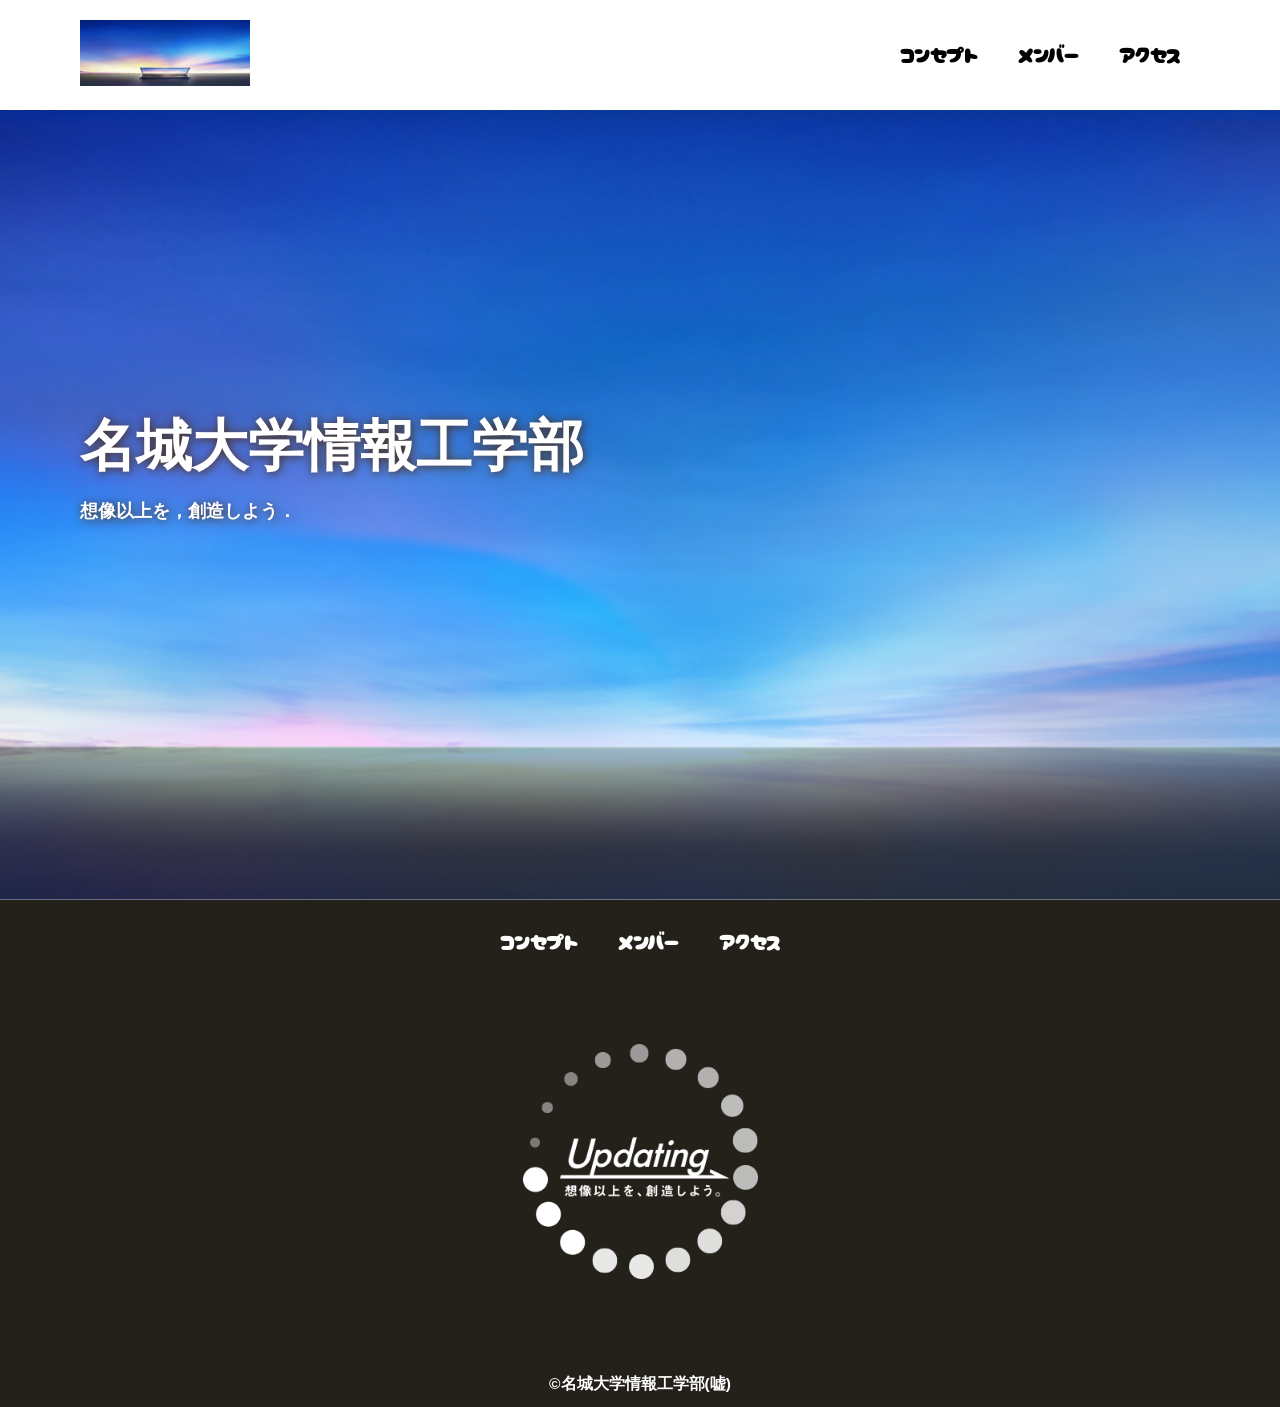
==== index.html @ 7d3209cb "Add completed lecture 08 website" ====
<!DOCTYPE html>
<html>
    <head>
        <meta charset="UTF-8">
        <title>名城大学情報工学部非公式Webサイト</title>
        <meta name="description" content="名城大学情報工学部非公式Webサイト">
        <meta name="viewport" content="width=device-width">
        <script src="js/toggle-menu.js"></script>
        <link href="css/index.css" rel="stylesheet">
        <link rel="preconnect" href="https://fonts.googleapis.com">
        <link rel="preconnect" href="https://fonts.gstatic.com" crossorigin>
        <link href="https://fonts.googleapis.com/css2?family=Cherry+Bomb+One&display=swap" rel="stylesheet">    
    </head>
    <body>
        <header class="header">
            <div class="header-inner">
                <a class="header-logo" href="index.html">
                    <img src="images/common/logo.png" alt="ロゴ">
                </a>
                <button class="toggle-menu-button"></button>
                <div class="header-site-menu">
                    <nav class="site-menu">
                        <ul>
                            <li><a href="concept.html">コンセプト</a></li>
                            <li><a href="members.html">メンバー</a></li>
                            <li><a href="access.html">アクセス</a></li>
                        </ul>
                    </nav>
                </div>
            </div>
        </header>
        <main class="main">
            <div class="first-view">
                <div class="first-view-text">
                    <h1>名城大学情報工学部</h1>
                    <p>想像以上を，創造しよう．</p>
                </div>
            </div>
        </main>
        <footer class="footer">
            <nav class="site-menu">
                <ul>
                    <li><a href="concept.html">コンセプト</a></li>
                    <li><a href="members.html">メンバー</a></li>
                    <li><a href="access.html">アクセス</a></li>
                </ul>
            </nav>
            <a class="footer-logo" href="index.html">
                <img src="images/common/logo_footer.png" alt="ロゴ">
            </a>
            <p class="copyright"><small>&copy;名城大学情報工学部(嘘)</small></p>
        </footer>
    </body>
</html>
---- css/index.css ----
@charset "utf-8";

.first-view {
    height: calc(100vh - 110px);
    background-image: url(../images/index/bg_main.jpg);
    background-repeat: no-repeat;
    background-position: center center;
    background-size: cover;
    display: flex;
    align-items: center;
}

.first-view-text {
    width: 100%;
    max-width: 1200px;
    margin-left: auto;
    margin-right: auto;
    padding-left: 40px;
    padding-bottom: 80px;
    color: #ffffff;
    font-weight: bold;
    text-shadow: 1px 1px 10px #4b2c14;
}

.first-view-text h1 {
    font-family: 'Montserrat', sans-serif;
    font-size: 56px;
    line-height: 72px;
}

.first-view-text p {
    font-size: 18px;
    margin-top: 20px;
}

.lead {
    max-width: 1200px;
    margin: 60px auto;
}

*,
::before,
::after {
    padding: 0;
    margin: 0;
    box-sizing: border-box;
}

ul, ol {
    list-style: none;
}

a {
    color: inherit;
    text-decoration: none;
}

body {
    font-family: sans-serif;
    font-size: 16pt;
    color: #000000;
    line-height: 1;
    background-color: #ffffff;
}

img {
    max-width: 100%;
}

.header-inner {
    max-width: 1200px;
    height: 110px;
    margin-left: auto;
    margin-right: auto;
    padding-left: 40px;
    padding-right: 40px;
    display: flex;
    justify-content: space-between;
    align-items: center;
}

.toggle-menu-button {
    display: none;
}

.header-logo {
    display: block;
    width: 170px;
}

.site-menu ul {
    display: flex;
}

.site-menu ul li {
    margin-left: 20px;
    margin-right: 20px;
}

.site-menu ul li a {
    font-family: 'Cherry Bomb One', cursive;
}

@media (max-width: 800px) {
    .site-menu ul {
        display: block;
        text-align: center;
    }

    .site-menu li {
        margin-top: 20px;
    }

    .header {
        position: fixed;
        top: 0;
        left: 0;
        right: 0;
        background-color: #ffffff;
        height: 50px;
        z-index: 10;
        box-shadow: 0 3px 6px rgba(0, 0, 0, 0.1);
    }

    .header-inner {
        padding-left: 20px;
        padding-right: 20px;
        height: 100%;
    }

    .header-logo {
        width: 100px;
    }

    .main {
        padding-top: 50px;
    }

    .footer-logo {
        margin-top: 60px;
    }

    .copyright {
        margin-top: 50px;
    }
}

.footer {
    color: #ffffff;
    background-color: #24211b;
    padding-top: 30px;
    padding-bottom: 15px;
    display: flex;
    flex-direction: column;
    align-items: center;
}

.footer-logo {
    display: block;
    width: 235px;
    margin-top: 90px;
}

.copyright {
    font-size: 14pt;
    font-weight: bold;
    margin-top: 90px;
}
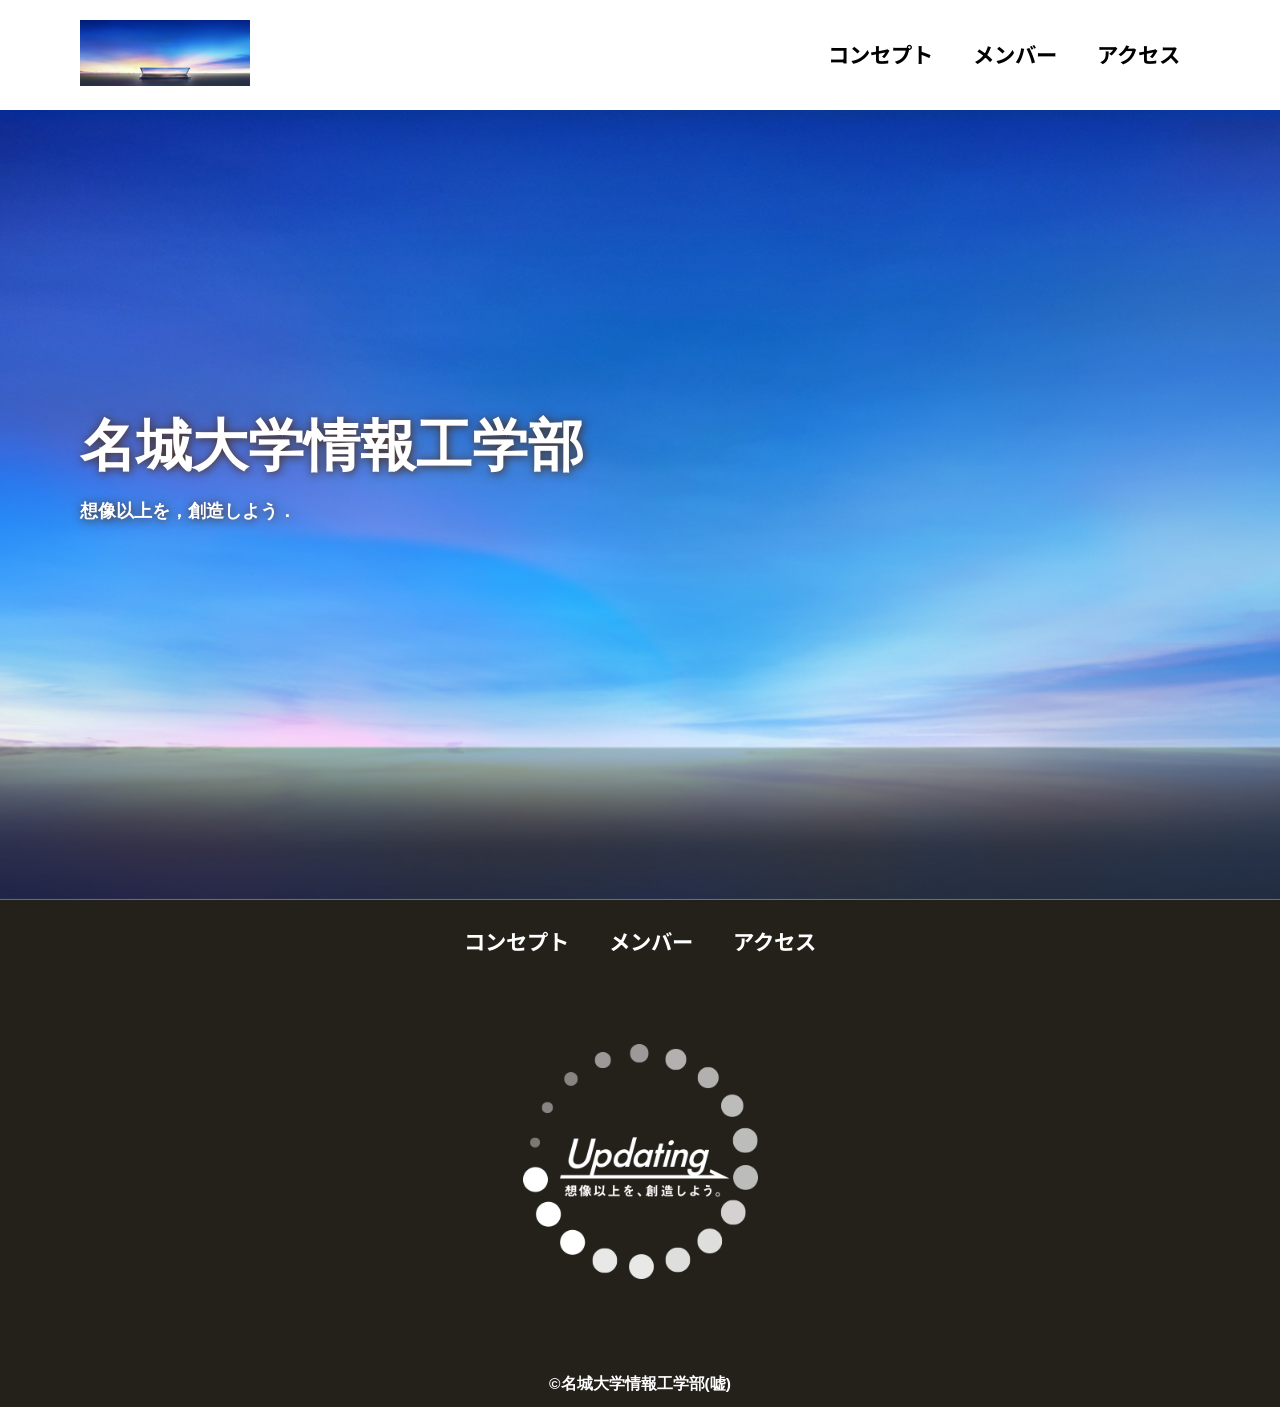
==== commit 462c670f: "Change navigation font" ====
--- a/index.html
+++ b/index.html
@@ -9,7 +9,7 @@
         <link href="css/index.css" rel="stylesheet">
         <link rel="preconnect" href="https://fonts.googleapis.com">
         <link rel="preconnect" href="https://fonts.gstatic.com" crossorigin>
-        <link href="https://fonts.googleapis.com/css2?family=Cherry+Bomb+One&display=swap" rel="stylesheet">    
+        <link href="https://fonts.googleapis.com/css2?family=Noto+Sans+JP:wght@700&display=swap" rel="stylesheet">    
     </head>
     <body>
         <header class="header">
--- a/css/index.css
+++ b/css/index.css
@@ -98,7 +98,8 @@
 }
 
 .site-menu ul li a {
-    font-family: 'Cherry Bomb One', cursive;
+    font-family: 'Noto Sans JP', sans-serif;
+    font-weight: 700;
 }
 
 @media (max-width: 800px) {
@@ -165,4 +166,4 @@
     font-size: 14pt;
     font-weight: bold;
     margin-top: 90px;
-}+}
